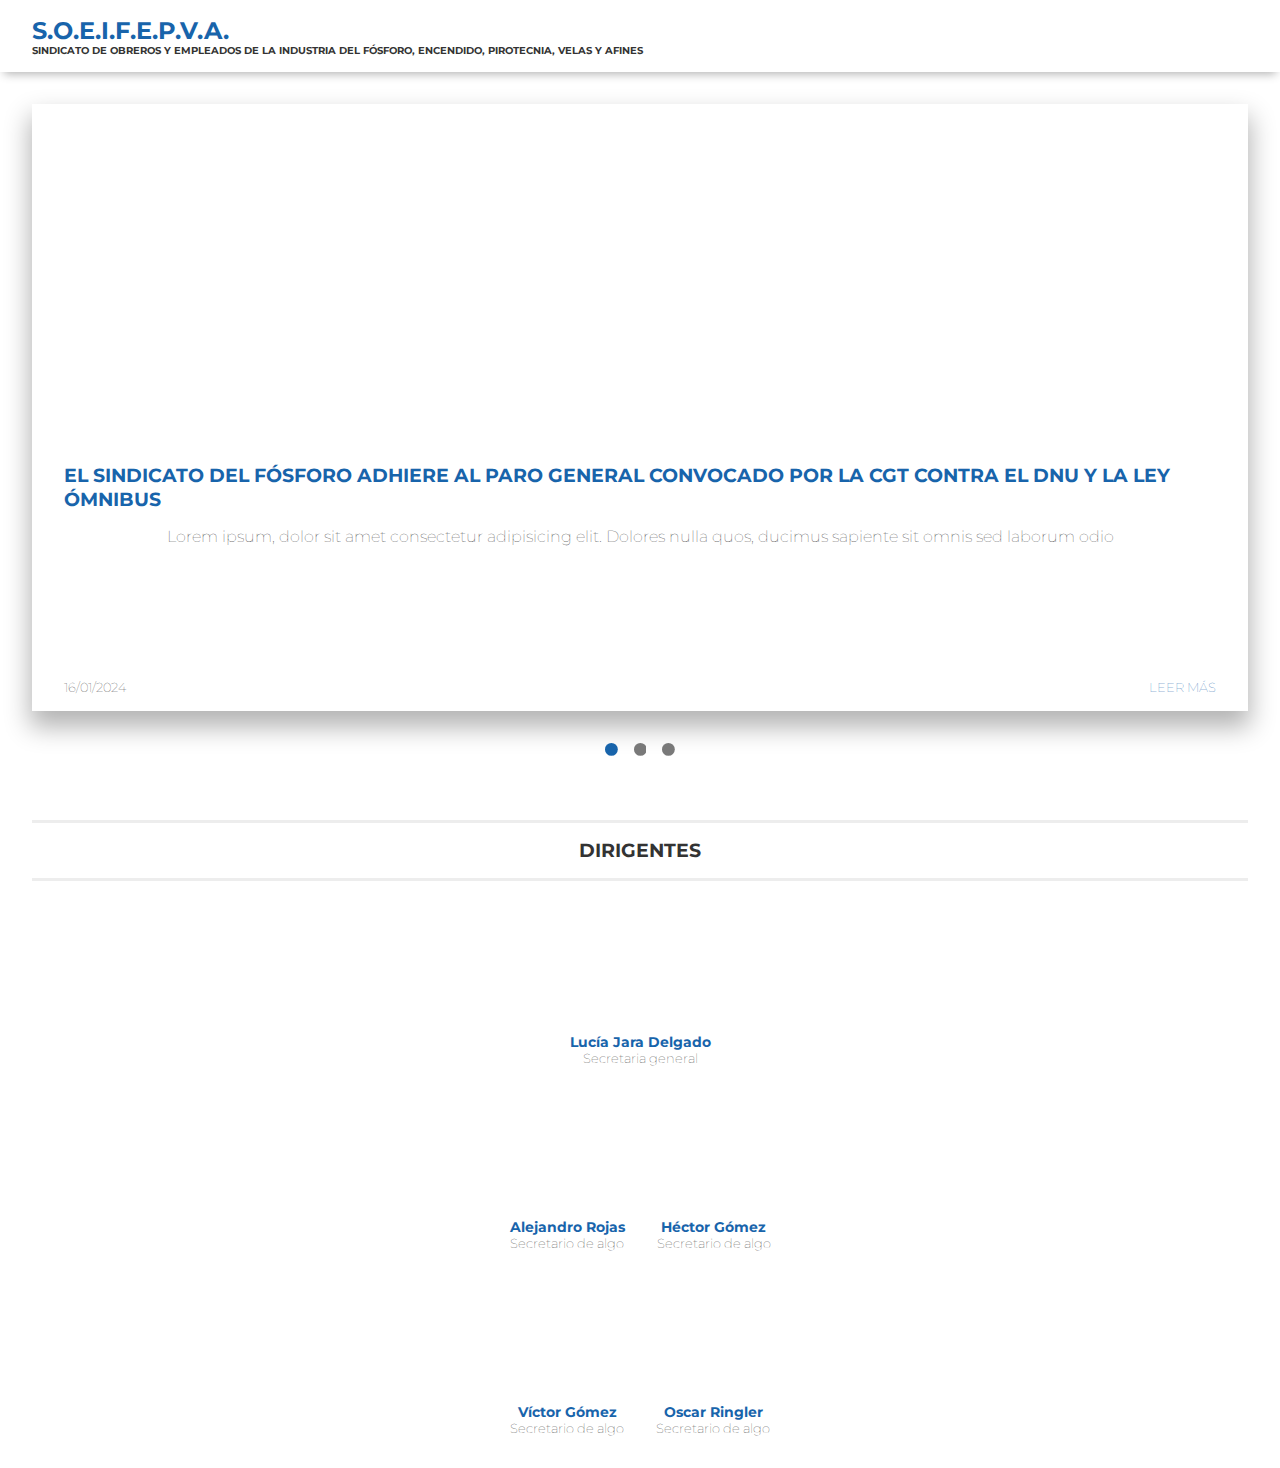
==== index.html @ 7d4a8e95 "del trabajo a casa" ====
<!DOCTYPE html>
<html lang="es">

<head>
    <meta charset="UTF-8">
    <meta name="viewport" content="width=device-width, initial-scale=1.0">
    <link rel="stylesheet" href="./styles/index.css">
    <title>SINDICATO DEL FÓSFORO</title>
</head>

<body>
    <header>
        <nav>
            <img src="https://placehold.co/100x100" alt="">
            <div class="header-title">
                <h1>S.O.E.I.F.E.P.V.A.</h1>
                <h2>Sindicato de Obreros y Empleados de la
                    Industria del Fósforo, Encendido, Pirotecnia, Velas
                    y Afines</h2>
            </div>
        </nav>
    </header>
    <main>
        <section class="hero-container">
            <div class="hero-news">
                <div class="hero-news-img"></div>
                <div class="hero-news-body">
                    <h3>El Sindicato del Fósforo adhiere al paro general convocado por la CGT contra el DNU y la Ley
                        Ómnibus</h3>
                    <p>Lorem ipsum, dolor sit amet consectetur adipisicing elit. Dolores nulla quos, ducimus sapiente
                        sit omnis sed laborum odio</p>
                </div>
                <div class="hero-news-info">
                    <p>16/01/2024</p>
                    <a href="">LEER MÁS</a>
                </div>
            </div>
            <div class="hero-indice">
                <svg id="hero-indice-active" xmlns="http://www.w3.org/2000/svg" viewBox="0 0 512 512"><path d="M256 512A256 256 0 1 0 256 0a256 256 0 1 0 0 512z"/></svg>
                <svg xmlns="http://www.w3.org/2000/svg" viewBox="0 0 512 512"><path d="M256 512A256 256 0 1 0 256 0a256 256 0 1 0 0 512z"/></svg>
                <svg xmlns="http://www.w3.org/2000/svg" viewBox="0 0 512 512"><path d="M256 512A256 256 0 1 0 256 0a256 256 0 1 0 0 512z"/></svg>
            </div>
        </section>
        <section class="dirigentes-container">
            <div class="dirigentes-container-title">
                <h3>DIRIGENTES</h3>
            </div>
            <div class="dirigente">
                <div class="dirigente-img"></div>
                <h4>Lucía Jara Delgado</h4>
                <p>Secretaria general</p>
            </div>
            <div class="dirigentes-container-dobles">
                <div class="dirigente">
                    <div class="dirigente-img"></div>
                    <h4>Alejandro Rojas</h4>
                    <p>Secretario de algo</p>
                </div>
                <div class="dirigente">
                    <div class="dirigente-img"></div>
                    <h4>Héctor Gómez</h4>
                    <p>Secretario de algo</p>
                </div>
            </div>
            <div class="dirigentes-container-dobles">
                <div class="dirigente">
                    <div class="dirigente-img"></div>
                    <h4>Víctor Gómez</h4>
                    <p>Secretario de algo</p>
                </div>
                <div class="dirigente">
                    <div class="dirigente-img"></div>
                    <h4>Oscar Ringler</h4>
                    <p>Secretario de algo</p>
                </div>
            </div>
        </section>
        <section class="noticias">

        </section>
    </main>
    <footer>

    </footer>
</body>

</html>
---- styles/index.css ----
@import url('https://fonts.googleapis.com/css2?family=Montserrat:wght@300;400;600&display=swap');

/*VAR*/
:root {
	--dark-gray: #797979;
    --light-gray: #ededed;
    --primary-color: #1864ab;
    --black: #333;
}
/*END VAR*/

/*GENERAL*/
* {
    padding: 0;
    margin: 0;
    box-sizing: border-box;
    font-family: 'Montserrat', sans-serif;
    color: var(--black);
}

ul {
    list-style: none;
}

a {
    text-decoration: none;
}

/*FIN GENERAL*/

/*HEADER*/
header {
    padding: 1rem;
    box-shadow: 0px 6px 9px -4px rgba(0, 0, 0, 0.3);
    -webkit-box-shadow: 0px 6px 9px -4px rgba(0, 0, 0, 0.3);
    -moz-box-shadow: 0px 6px 9px -4px rgba(0, 0, 0, 0.3);
}

header nav {
    display: flex;
    align-items: center;
    justify-content: flex-start;
}

header nav img {
    margin-right: 1rem;
    border-radius: 100%;
}

.header-title h1 {
    font-size: 1.5rem;
    color: var(--primary-color);
}

.header-title h2{
    font-size: .6rem;
    text-transform: uppercase;
}

/*END HEADER*/

/*HERO NEWS*/
.hero-container {
    width: 100%;
    padding: 2rem;
    display: flex;
    flex-direction: column;
    align-items: center;
    justify-content: center;
}

.hero-news {
    width: 100%;
    box-shadow: 0px 14px 24px 2px rgba(0, 0, 0, 0.3);
    -webkit-box-shadow: 0px 14px 24px 2px rgba(0, 0, 0, 0.3);
    -moz-box-shadow: 0px 14px 24px 2px rgba(0, 0, 0, 0.3);
}

.hero-news-img {
    background-image: url("https://placehold.co/500x300");
    background-position: center;
    background-repeat: no-repeat;
    background-size: cover;
    height: 15rem;
    width: 100%;
}

.hero-news-body {
    padding: 2rem;
    display: flex;
    flex-direction: column;
    align-items: center;
    justify-content: center;
    height: 20rem;
}

.hero-news-body h3 {
    margin-bottom: 1rem;
    font-size: 1.2rem;
    text-transform: uppercase;
    color: var(--primary-color);
}
.hero-news-body p {
    font-weight: lighter;
}
.hero-news-info{
    display: flex;
    align-items: center;
    justify-content: space-between;
    padding: 1rem 2rem;
    font-size: .8rem;
    font-weight: lighter;
}
.hero-news-info a{
    color: var(--primary-color);
}
.hero-indice{
    display: flex;
    align-items: center;
    justify-content: center;
    width: 100%;
    height: 100%;
}
.hero-indice svg{
    height: .8rem;
    width: .8rem;
    margin: 2rem .5rem;
    fill: var(--dark-gray);
    cursor: pointer;
}
#hero-indice-active{
    fill: var(--primary-color);
}
/*END HERO NEWS*/

/*DIRIGENTES SECTION*/
.dirigentes-container{
    display: flex;
    flex-direction: column;
    align-items: center;
    justify-content: center;
    padding-left: 2rem;
    padding-right: 2rem;
}
.dirigentes-container-title{
    width: 100%;
    text-align: center;
    padding: 1rem;
    margin-bottom: 2rem;
    border-top: solid;
    border-bottom: solid;
    border-color: var(--light-gray);
}
.dirigentes-container-dobles{
    display: flex;
    align-items: center;
    justify-content: center;
}
.dirigente{
    display: flex;
    flex-direction: column;
    align-items: center;
    justify-content: center;
    padding: 2rem 1rem;
}
.dirigente-img{
    background-image: url("https://placehold.co/100x100");
    background-position: center;
    background-repeat: no-repeat;
    background-size: cover;
    height: 5rem;
    width: 5rem;
    border-radius: 100%;
}
.dirigente h4{
    font-size: .9rem;
    margin-top: .5rem;
    color: var(--primary-color);
}
.dirigente p{
    font-size: .8rem;
    font-weight: lighter;
}

/*END DIRIGENTES SECTION*/
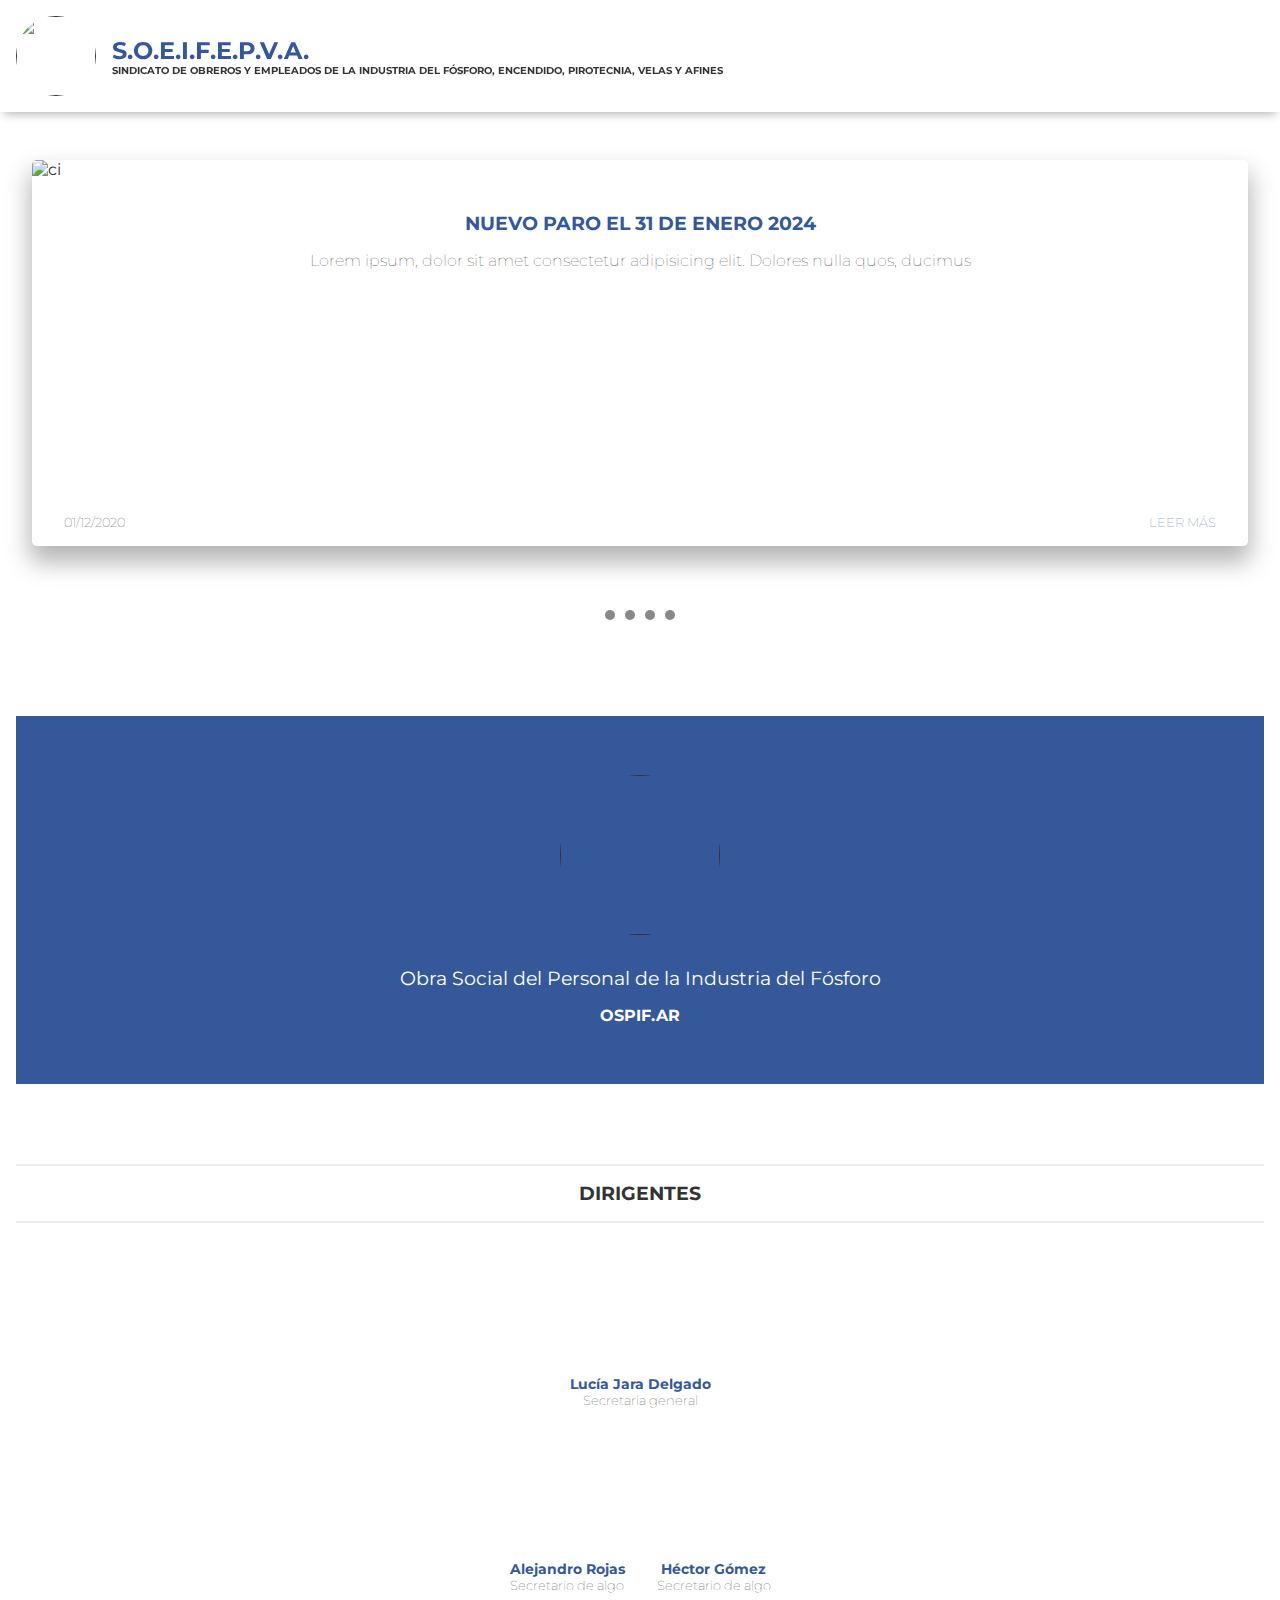
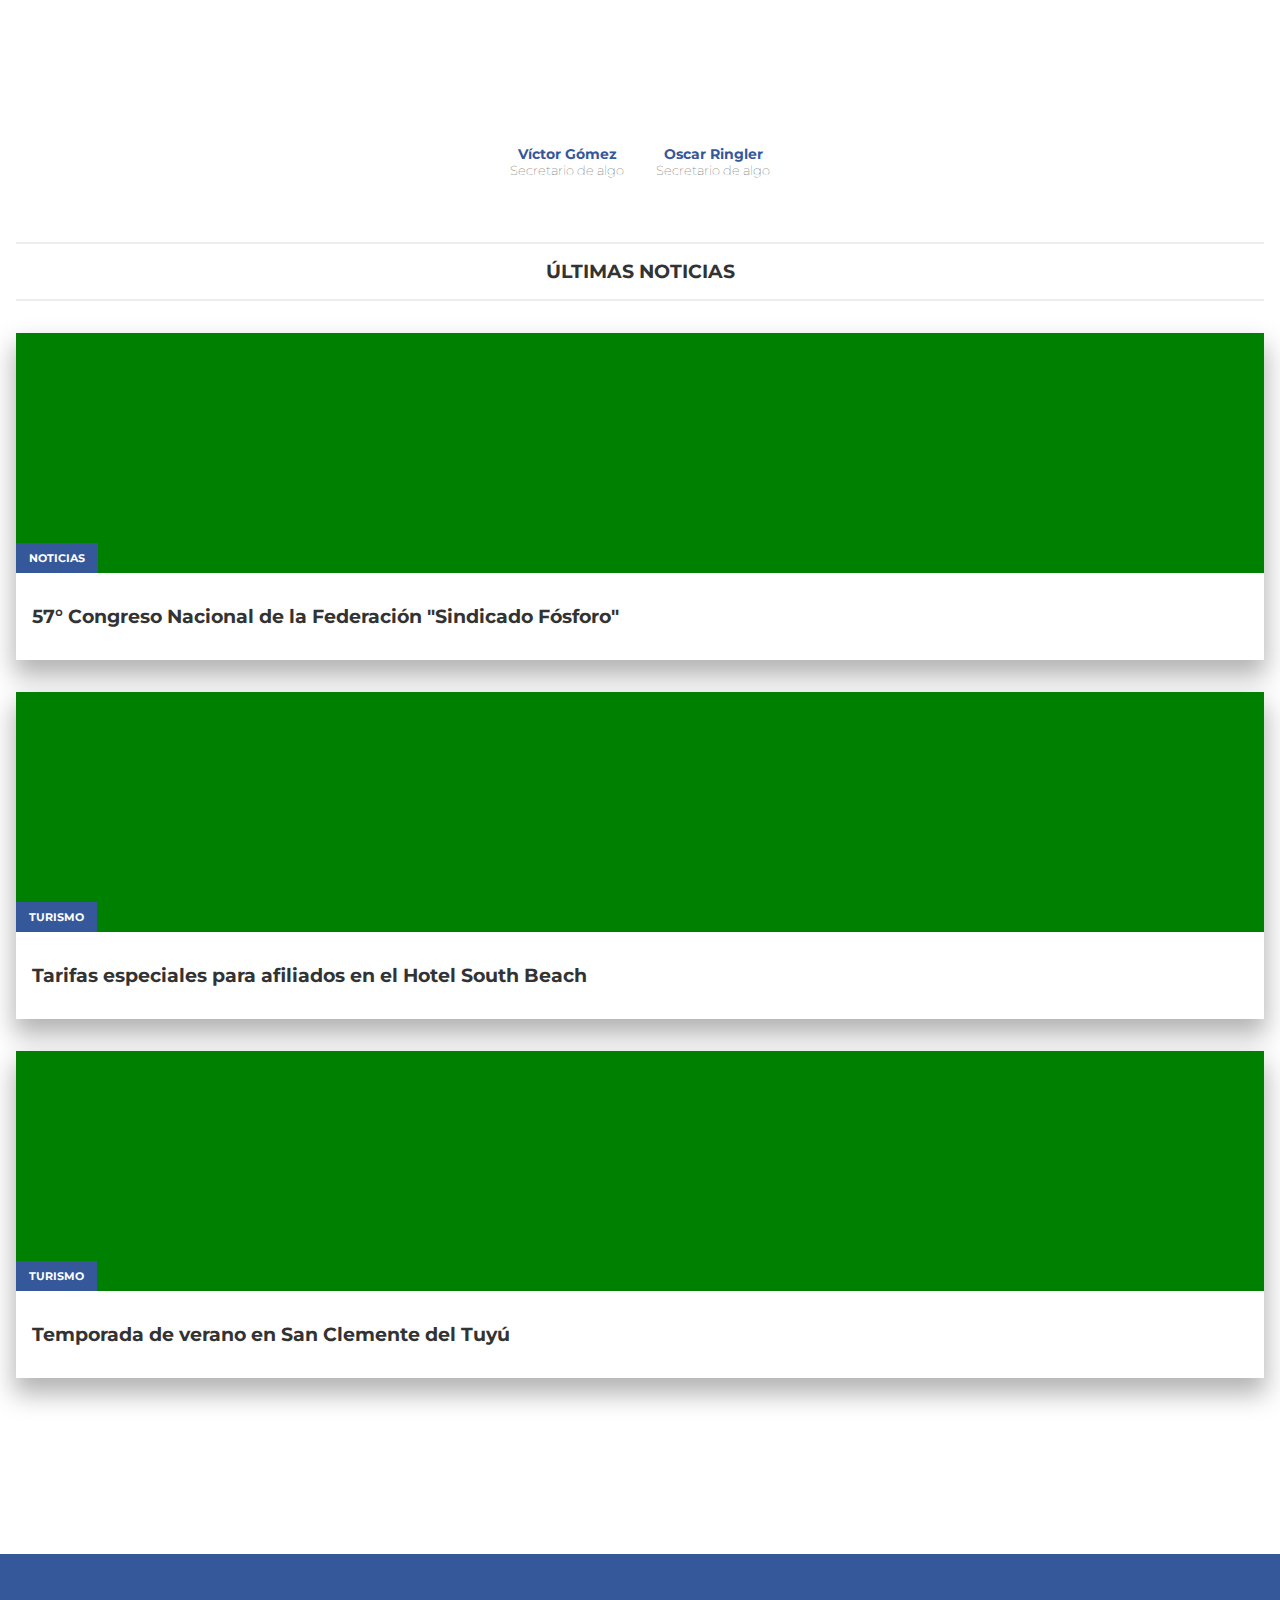
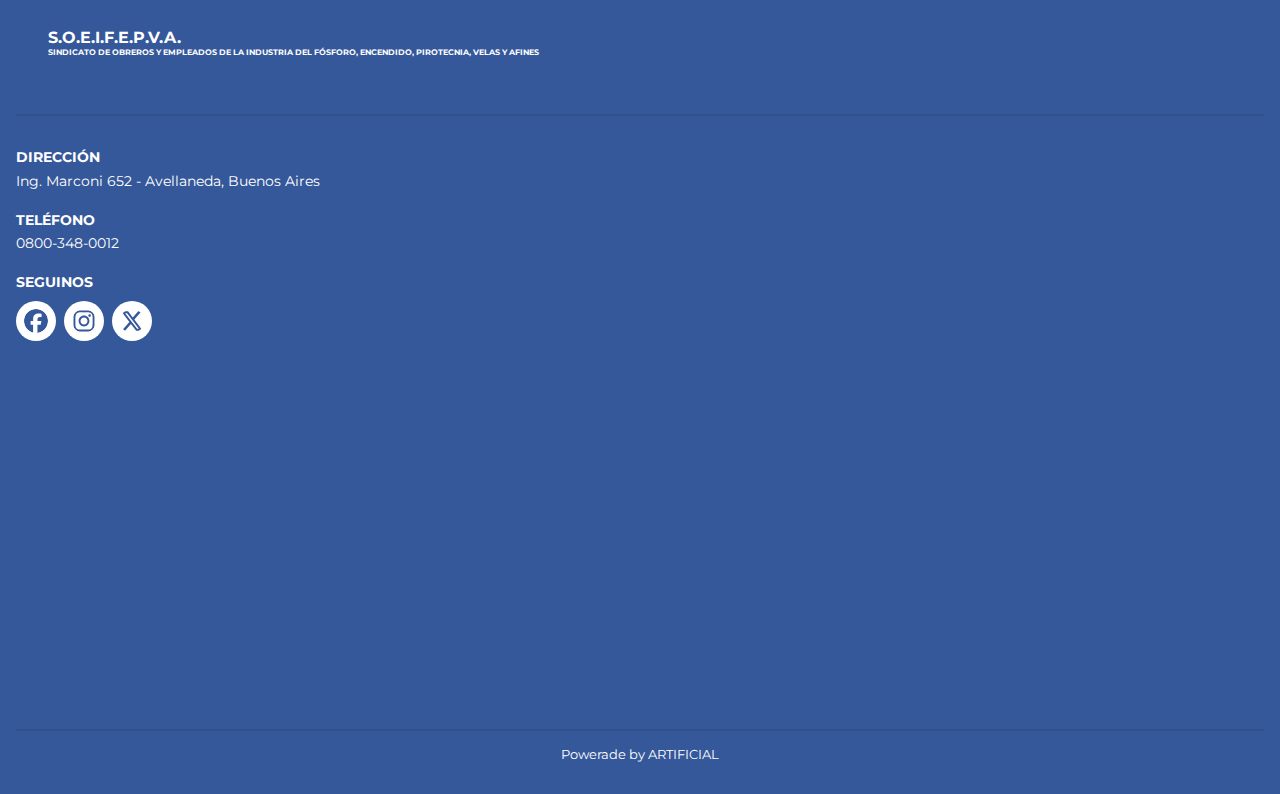
==== commit c473a673: "del trabajo a casa" ====
--- a/index.html
+++ b/index.html
@@ -5,48 +5,41 @@
     <meta charset="UTF-8">
     <meta name="viewport" content="width=device-width, initial-scale=1.0">
     <link rel="stylesheet" href="./styles/index.css">
+    <script type="module" src="./scripts/hero-entradas.js"></script>
     <title>SINDICATO DEL FÓSFORO</title>
 </head>
 
 <body>
     <header>
-        <nav>
-            <img src="https://placehold.co/100x100" alt="">
-            <div class="header-title">
-                <h1>S.O.E.I.F.E.P.V.A.</h1>
-                <h2>Sindicato de Obreros y Empleados de la
-                    Industria del Fósforo, Encendido, Pirotecnia, Velas
-                    y Afines</h2>
-            </div>
-        </nav>
+            <a href="">
+                <img src="https://media.istockphoto.com/id/1323529010/es/vector/vector-de-fuego-aislado.jpg?s=1024x1024&w=is&k=20&c=1b2Uc6-0VOv-R_mFkENIFNDFlFs1jN2zq-QvPYzGN20=" alt="">
+                <div class="header-title">
+                    <h1>S.O.E.I.F.E.P.V.A.</h1>
+                    <h2>Sindicato de Obreros y Empleados de la
+                        Industria del Fósforo, Encendido, Pirotecnia, Velas
+                        y Afines</h2>
+                </div>
+            </a>
     </header>
     <main>
-        <section class="hero-container">
-            <div class="hero-news">
-                <div class="hero-news-img"></div>
-                <div class="hero-news-body">
-                    <h3>El Sindicato del Fósforo adhiere al paro general convocado por la CGT contra el DNU y la Ley
-                        Ómnibus</h3>
-                    <p>Lorem ipsum, dolor sit amet consectetur adipisicing elit. Dolores nulla quos, ducimus sapiente
-                        sit omnis sed laborum odio</p>
-                </div>
-                <div class="hero-news-info">
-                    <p>16/01/2024</p>
-                    <a href="">LEER MÁS</a>
-                </div>
+        <section class="hero">
+            <div id="noticias">
             </div>
-            <div class="hero-indice">
-                <svg id="hero-indice-active" xmlns="http://www.w3.org/2000/svg" viewBox="0 0 512 512"><path d="M256 512A256 256 0 1 0 256 0a256 256 0 1 0 0 512z"/></svg>
-                <svg xmlns="http://www.w3.org/2000/svg" viewBox="0 0 512 512"><path d="M256 512A256 256 0 1 0 256 0a256 256 0 1 0 0 512z"/></svg>
-                <svg xmlns="http://www.w3.org/2000/svg" viewBox="0 0 512 512"><path d="M256 512A256 256 0 1 0 256 0a256 256 0 1 0 0 512z"/></svg>
-            </div>
+            <div id="indicadores"></div>
+        </section>
+        <section class="banner">
+            <a href=""><div class="obra-social">
+                <img src="https://media.istockphoto.com/id/1357548410/es/vector/coraz%C3%B3n-rojo-con-l%C3%ADnea-de-pulso-blanca-sobre-fondo-blanco-pulso-card%C3%ADaco-latido-del-coraz%C3%B3n.jpg?s=1024x1024&w=is&k=20&c=OjpCJ2uB02ipV2oucTz_nP0CpaB5dTTmd9_58GPriWg=" alt="">
+                <h3>Obra Social del Personal de la Industria del Fósforo</h3>
+                <h4>OSPIF.AR</h4>
+            </div></a>
         </section>
         <section class="dirigentes-container">
             <div class="dirigentes-container-title">
                 <h3>DIRIGENTES</h3>
             </div>
             <div class="dirigente">
-                <div class="dirigente-img"></div>
+                <div class="dirigente-img secretario-general"></div>
                 <h4>Lucía Jara Delgado</h4>
                 <p>Secretaria general</p>
             </div>
@@ -75,12 +68,64 @@
                 </div>
             </div>
         </section>
-        <section class="noticias">
-
+        <section class="ultimas-noticias-container">
+            <div class="ultimas-noticias-title">
+                <h3>ÚLTIMAS NOTICIAS</h3>
+            </div>
+            <div class="news">
+                <div class="news-img">
+                    <p>NOTICIAS</p>
+                </div>
+                <h3>57° Congreso Nacional de la Federación "Sindicado Fósforo"</h3>
+            </div>
+            <div class="news">
+                <div class="news-img">
+                    <p>TURISMO</p>
+                </div>
+                <h3>Tarifas especiales para afiliados en el Hotel South Beach</h3>
+            </div>
+            <div class="news">
+                <div class="news-img">
+                    <p>TURISMO</p>
+                </div>
+                <h3>Temporada de verano en San Clemente del Tuyú</h3>
+            </div>
         </section>
     </main>
     <footer>
-
+        <section class="footer-logo">
+            <a href="">
+                <img src="https://media.istockphoto.com/id/1323529010/es/vector/vector-de-fuego-aislado.jpg?s=1024x1024&w=is&k=20&c=1b2Uc6-0VOv-R_mFkENIFNDFlFs1jN2zq-QvPYzGN20=" alt="">
+                <div class="footer-logo-title">
+                    <h5>S.O.E.I.F.E.P.V.A.</h5>
+                    <h6>Sindicato de Obreros y Empleados de la
+                        Industria del Fósforo, Encendido, Pirotecnia, Velas
+                        y Afines</h6>
+                </div>
+            </a>
+        </section>
+        <div class="footer-info">
+            <div class="footer-info-box">
+                <p>Dirección</p>
+            <span>Ing. Marconi 652 - Avellaneda, Buenos Aires</span>
+            </div>
+            <div class="footer-info-box">
+                <p>Teléfono</p>
+            <span>0800-348-0012</span>
+            </div>
+            <div class="footer-info-redes">
+                <p>SEGUINOS</p>
+                <div>
+                    <svg xmlns="http://www.w3.org/2000/svg" viewBox="0 0 512 512"><path d="M512 256C512 114.6 397.4 0 256 0S0 114.6 0 256C0 376 82.7 476.8 194.2 504.5V334.2H141.4V256h52.8V222.3c0-87.1 39.4-127.5 125-127.5c16.2 0 44.2 3.2 55.7 6.4V172c-6-.6-16.5-1-29.6-1c-42 0-58.2 15.9-58.2 57.2V256h83.6l-14.4 78.2H287V510.1C413.8 494.8 512 386.9 512 256h0z"/></svg>
+                    <svg xmlns="http://www.w3.org/2000/svg" viewBox="0 0 448 512"><path d="M224.1 141c-63.6 0-114.9 51.3-114.9 114.9s51.3 114.9 114.9 114.9S339 319.5 339 255.9 287.7 141 224.1 141zm0 189.6c-41.1 0-74.7-33.5-74.7-74.7s33.5-74.7 74.7-74.7 74.7 33.5 74.7 74.7-33.6 74.7-74.7 74.7zm146.4-194.3c0 14.9-12 26.8-26.8 26.8-14.9 0-26.8-12-26.8-26.8s12-26.8 26.8-26.8 26.8 12 26.8 26.8zm76.1 27.2c-1.7-35.9-9.9-67.7-36.2-93.9-26.2-26.2-58-34.4-93.9-36.2-37-2.1-147.9-2.1-184.9 0-35.8 1.7-67.6 9.9-93.9 36.1s-34.4 58-36.2 93.9c-2.1 37-2.1 147.9 0 184.9 1.7 35.9 9.9 67.7 36.2 93.9s58 34.4 93.9 36.2c37 2.1 147.9 2.1 184.9 0 35.9-1.7 67.7-9.9 93.9-36.2 26.2-26.2 34.4-58 36.2-93.9 2.1-37 2.1-147.8 0-184.8zM398.8 388c-7.8 19.6-22.9 34.7-42.6 42.6-29.5 11.7-99.5 9-132.1 9s-102.7 2.6-132.1-9c-19.6-7.8-34.7-22.9-42.6-42.6-11.7-29.5-9-99.5-9-132.1s-2.6-102.7 9-132.1c7.8-19.6 22.9-34.7 42.6-42.6 29.5-11.7 99.5-9 132.1-9s102.7-2.6 132.1 9c19.6 7.8 34.7 22.9 42.6 42.6 11.7 29.5 9 99.5 9 132.1s2.7 102.7-9 132.1z"/></svg>
+                    <svg xmlns="http://www.w3.org/2000/svg" viewBox="0 0 512 512"><path d="M389.2 48h70.6L305.6 224.2 487 464H345L233.7 318.6 106.5 464H35.8L200.7 275.5 26.8 48H172.4L272.9 180.9 389.2 48zM364.4 421.8h39.1L151.1 88h-42L364.4 421.8z"/></svg>
+                </div>
+            </div>
+        </div>
+        <iframe class="footer-mapa" src="https://www.google.com/maps/embed?pb=!1m18!1m12!1m3!1d3281.759045877424!2d-58.36714192498571!3d-34.66078766051311!2m3!1f0!2f0!3f0!3m2!1i1024!2i768!4f13.1!3m3!1m2!1s0x95a3335197bae23f%3A0xd5aa156653931fa2!2sIng.%20Marconi%20652%2C%20Avellaneda%2C%20Provincia%20de%20Buenos%20Aires!5e0!3m2!1ses!2sar!4v1706718117901!5m2!1ses!2sar" style="border:0;" allowfullscreen="" loading="lazy" referrerpolicy="no-referrer-when-downgrade"></iframe>
+        <div class="creditos">
+            <p>Powerade by <a href="artificial.com.ar">ARTIFICIAL</a></p>
+        </div>
     </footer>
 </body>
 
--- a/styles/index.css
+++ b/styles/index.css
@@ -2,11 +2,14 @@
 
 /*VAR*/
 :root {
-	--dark-gray: #797979;
+    --dark-gray: #797979;
     --light-gray: #ededed;
-    --primary-color: #1864ab;
+    --primary-color: #35589a;
+    --primary-color-dark: #31518d;
     --black: #333;
-}
+    --white: #fff;
+}
+
 /*END VAR*/
 
 /*GENERAL*/
@@ -34,17 +37,25 @@
     box-shadow: 0px 6px 9px -4px rgba(0, 0, 0, 0.3);
     -webkit-box-shadow: 0px 6px 9px -4px rgba(0, 0, 0, 0.3);
     -moz-box-shadow: 0px 6px 9px -4px rgba(0, 0, 0, 0.3);
-}
-
-header nav {
+    position: fixed;
+    top: 0;
+    width: 100%;
+    z-index: 1000;
+    background-color: var(--white);
+}
+
+header a {
     display: flex;
     align-items: center;
     justify-content: flex-start;
 }
 
-header nav img {
+header a img {
     margin-right: 1rem;
     border-radius: 100%;
+    height: 5rem;
+    width: 5rem;
+    object-fit: cover;
 }
 
 .header-title h1 {
@@ -52,7 +63,7 @@
     color: var(--primary-color);
 }
 
-.header-title h2{
+.header-title h2 {
     font-size: .6rem;
     text-transform: uppercase;
 }
@@ -60,29 +71,37 @@
 /*END HEADER*/
 
 /*HERO NEWS*/
-.hero-container {
-    width: 100%;
+.hero {
+    position: relative;
+    overflow: hidden;
+    width: 100%;
+    margin-top: 8rem;
+}
+
+#noticias {
+    display: flex;
+    transition: transform 0.5s ease-in-out;
+    align-items: center;
     padding: 2rem;
-    display: flex;
-    flex-direction: column;
-    align-items: center;
-    justify-content: center;
-}
-
-.hero-news {
-    width: 100%;
+}
+
+.noticia {
     box-shadow: 0px 14px 24px 2px rgba(0, 0, 0, 0.3);
     -webkit-box-shadow: 0px 14px 24px 2px rgba(0, 0, 0, 0.3);
     -moz-box-shadow: 0px 14px 24px 2px rgba(0, 0, 0, 0.3);
-}
-
-.hero-news-img {
-    background-image: url("https://placehold.co/500x300");
-    background-position: center;
-    background-repeat: no-repeat;
-    background-size: cover;
+    flex: 0 0 100%;
+    margin: auto 2rem;
+    border-radius: .3rem;
+}
+.noticia:first-child{
+    margin-left: 0rem;
+}
+
+.noticia img {
     height: 15rem;
     width: 100%;
+    object-fit: cover;
+    border-radius: .3rem .3rem 0 0;
 }
 
 .hero-news-body {
@@ -90,7 +109,7 @@
     display: flex;
     flex-direction: column;
     align-items: center;
-    justify-content: center;
+    justify-content: flex-start;
     height: 20rem;
 }
 
@@ -100,10 +119,12 @@
     text-transform: uppercase;
     color: var(--primary-color);
 }
+
 .hero-news-body p {
     font-weight: lighter;
 }
-.hero-news-info{
+
+.hero-news-info {
     display: flex;
     align-items: center;
     justify-content: space-between;
@@ -111,38 +132,81 @@
     font-size: .8rem;
     font-weight: lighter;
 }
-.hero-news-info a{
+
+.hero-news-info a {
     color: var(--primary-color);
 }
-.hero-indice{
-    display: flex;
-    align-items: center;
-    justify-content: center;
-    width: 100%;
+
+#indicadores {
+    display: flex;
+    justify-content: center;
+    margin: 2rem auto;
+}
+
+.indicador {
+    width: 10px;
+    height: 10px;
+    border-radius: 50%;
+    background-color: #888;
+    margin: 0 5px;
+    cursor: pointer;
+}
+
+.activo {
+    background-color: #333;
+}
+
+/*END HERO NEWS*/
+
+/*OBRA SOCIAL*/
+.banner{
+    padding:1rem;
+    margin: 3rem auto;
+    height: 25rem;
+    width: 100%;
+}
+.obra-social{
     height: 100%;
-}
-.hero-indice svg{
-    height: .8rem;
-    width: .8rem;
-    margin: 2rem .5rem;
-    fill: var(--dark-gray);
-    cursor: pointer;
-}
-#hero-indice-active{
-    fill: var(--primary-color);
-}
-/*END HERO NEWS*/
+    width: 100%;
+    /* background-image: url("https://placehold.co/1600x1600");
+    background-position: center;
+    background-repeat: no-repeat;
+    background-size: cover; */
+    background-color: #35589a;
+    display: flex;
+    flex-direction: column;
+    align-items: center;
+    justify-content: center;
+    padding: 3rem;
+}
+.obra-social img{
+    height: 10rem;
+    width: 10rem;
+    border-radius: 100%;
+}
+.obra-social h3{
+    color: var(--white);
+    margin-top: 2rem;
+    text-align: center;
+    font-weight: normal;
+}
+.obra-social h4{
+    color: var(--white);
+    margin-top: 1rem;
+    text-align: center;
+}
+/*END OBRA SOCIAL*/
 
 /*DIRIGENTES SECTION*/
-.dirigentes-container{
+.dirigentes-container {
     display: flex;
     flex-direction: column;
     align-items: center;
     justify-content: center;
-    padding-left: 2rem;
-    padding-right: 2rem;
-}
-.dirigentes-container-title{
+    padding: 1rem;
+}
+
+.dirigentes-container-title {
     width: 100%;
     text-align: center;
     padding: 1rem;
@@ -150,20 +214,24 @@
     border-top: solid;
     border-bottom: solid;
     border-color: var(--light-gray);
-}
-.dirigentes-container-dobles{
-    display: flex;
-    align-items: center;
-    justify-content: center;
-}
-.dirigente{
+    border-width: 2px;
+}
+
+.dirigentes-container-dobles {
+    display: flex;
+    align-items: center;
+    justify-content: center;
+}
+
+.dirigente {
     display: flex;
     flex-direction: column;
     align-items: center;
     justify-content: center;
     padding: 2rem 1rem;
 }
-.dirigente-img{
+
+.dirigente-img {
     background-image: url("https://placehold.co/100x100");
     background-position: center;
     background-repeat: no-repeat;
@@ -172,14 +240,153 @@
     width: 5rem;
     border-radius: 100%;
 }
-.dirigente h4{
+
+.dirigente h4 {
     font-size: .9rem;
     margin-top: .5rem;
     color: var(--primary-color);
 }
-.dirigente p{
+
+.dirigente p {
     font-size: .8rem;
     font-weight: lighter;
 }
-
-/*END DIRIGENTES SECTION*/+.secretario-general{
+    background-image: url("https://www.shutterstock.com/shutterstock/photos/1926074168/display_1500/stock-photo-profile-picture-of-young-caucasian-confident-woman-employee-or-worker-pose-at-workplace-in-office-1926074168.jpg");
+}
+/*END DIRIGENTES SECTION*/
+
+/*ULTIMAS NOTICIAS*/
+.ultimas-noticias-container{
+    padding: 1rem;
+    margin-bottom: 8rem;
+}
+.ultimas-noticias-title{
+    width: 100%;
+    text-align: center;
+    padding: 1rem;
+    margin-bottom: 2rem;
+    border-top: solid;
+    border-bottom: solid;
+    border-color: var(--light-gray);
+    border-width: 2px;
+}
+.news{
+    box-shadow: 0px 14px 24px 2px rgba(0, 0, 0, 0.3);
+    -webkit-box-shadow: 0px 14px 24px 2px rgba(0, 0, 0, 0.3);
+    -moz-box-shadow: 0px 14px 24px 2px rgba(0, 0, 0, 0.3);
+    margin-bottom: 2rem;
+}
+.news-img{
+    background-color: green;
+    height: 15rem;
+    width: 100%;
+    display: flex;
+    align-items: end;
+}
+.news-img p{
+    font-size: .7rem;
+    padding: .5rem .8rem;
+    font-weight: bold;
+    color: var(--white);
+    background-color:var(--primary-color)
+}
+.news h3{
+    padding: 2rem 1rem;
+}
+
+/*END ULTIMAS NOTICIAS*/
+
+/*FOOTER*/
+footer {
+    background-color: var(--primary-color);
+    padding: 1rem;
+}
+
+.footer-logo a {
+    display: flex;
+    align-items: center;
+    justify-content: flex-start;
+    padding: 2rem 1rem;
+    border-bottom: solid;
+    border-width: 2px;
+    border-color: var(--primary-color-dark)
+}
+
+.footer-logo a img {
+    margin-right: 1rem;
+    border-radius: 100%;
+    height: 5rem;
+}
+
+.footer-logo-title h5 {
+    font-size: 1rem;
+    color: var(--white);
+}
+
+.footer-logo-title h6 {
+    font-size: .5rem;
+    text-transform: uppercase;
+    color: var(--white);
+}
+
+.footer-mapa {
+    width: 100%;
+    height: 20rem;
+    border-radius: .3rem;
+    margin: 2rem auto;
+}
+.footer-info {
+    margin-top: 2rem;
+}
+
+.footer-info-box p {
+    color: var(--white);
+    font-weight: bold;
+    text-transform: uppercase;
+    font-size: .9rem;
+    margin: 1.3rem auto.3rem;
+}
+
+.footer-info-box span {
+    color: var(--white);
+    font-weight: normal;
+    font-size: .9rem;
+}
+
+.footer-info-redes p {
+    color: var(--white);
+    font-weight: bold;
+    text-transform: uppercase;
+    font-size: .9rem;
+    margin: 1.3rem auto.3rem;
+}
+
+.footer-info-redes div {
+    display: flex;
+    align-items: center;
+    justify-content: flex-start;
+}
+
+.footer-info-redes div svg {
+    background-color: var(--white);
+    padding: .5rem;
+    height: 2.5rem;
+    width: 2.5rem;
+    border-radius: 100%;
+    cursor: pointer;
+    margin: .3rem .5rem 0 0;
+    fill: var(--primary-color)
+}
+.creditos{
+    border-top: solid;
+    border-width: 2px;
+    border-color: var(--primary-color-dark);
+    padding: 1rem;
+    text-align: center;
+    font-size: .8rem;
+}
+.creditos p, .creditos p a{
+    color: var(--white)
+}
+/*END FOOTER*/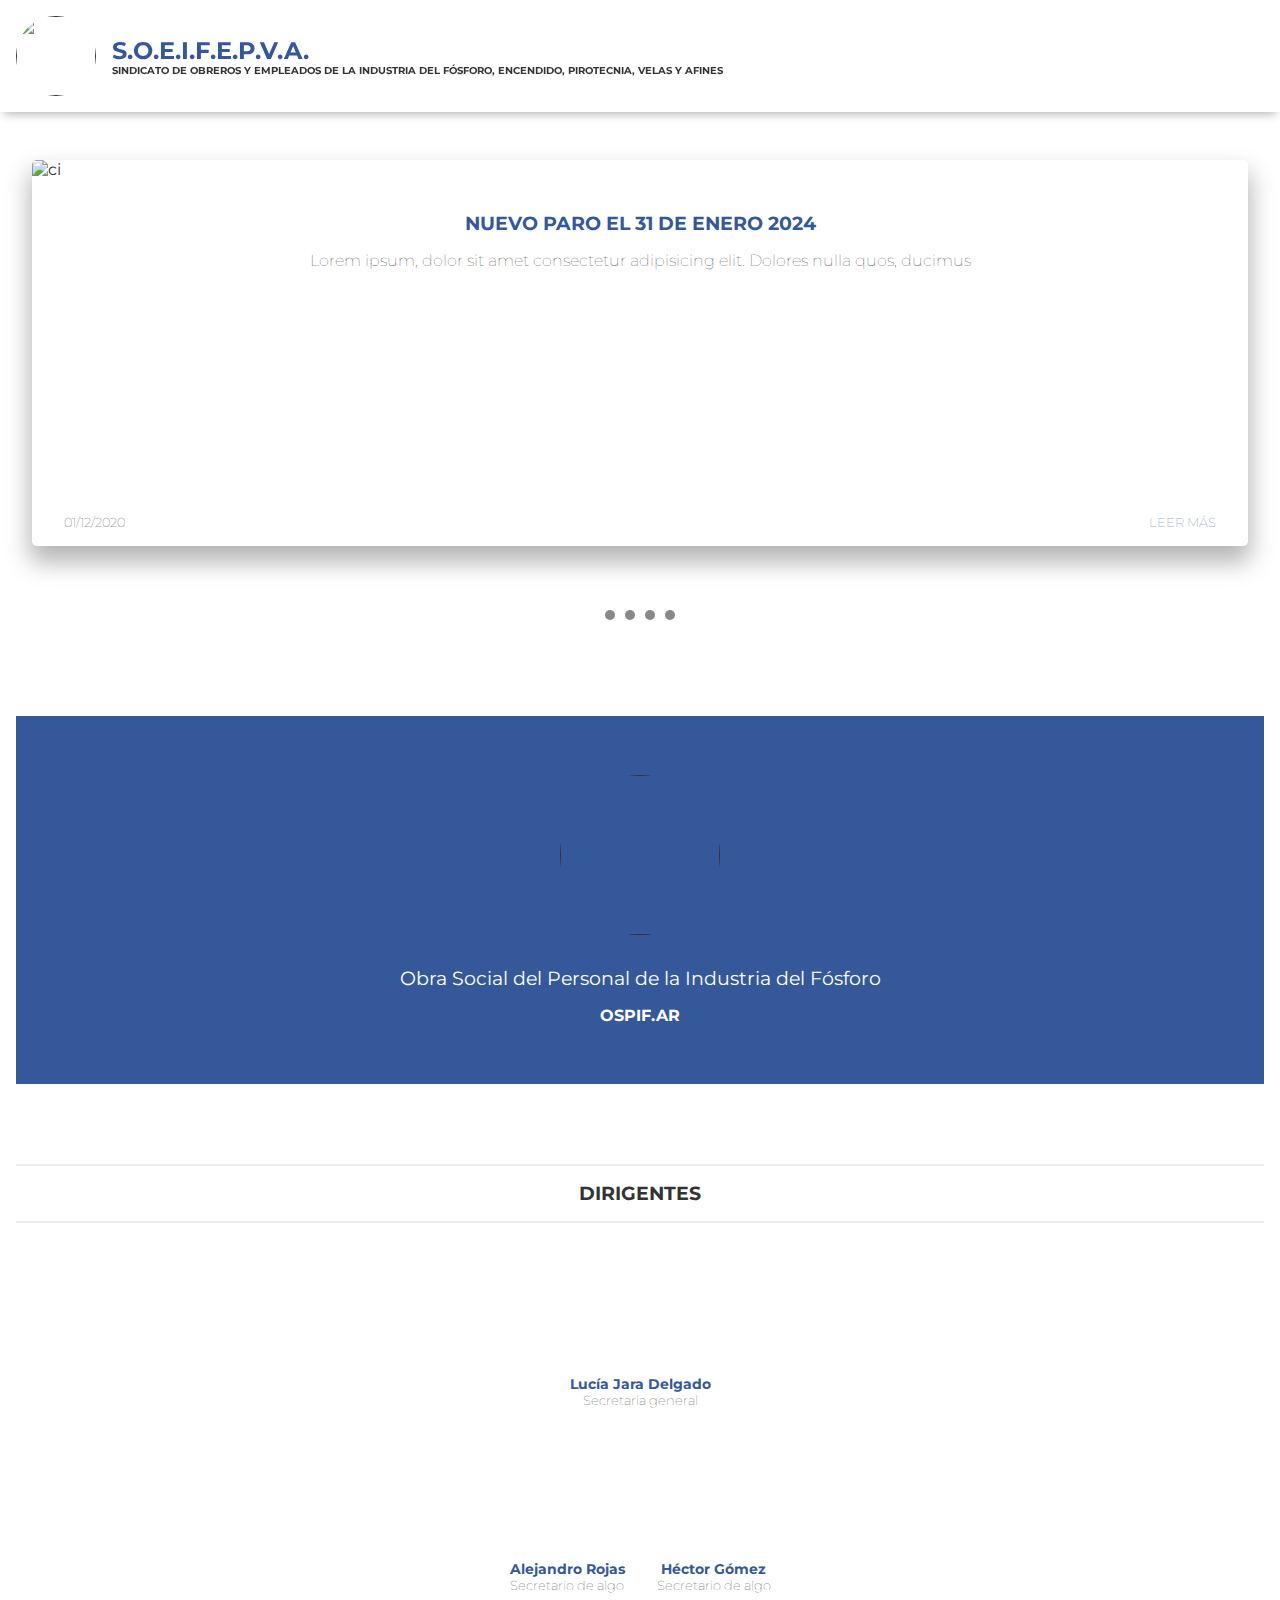
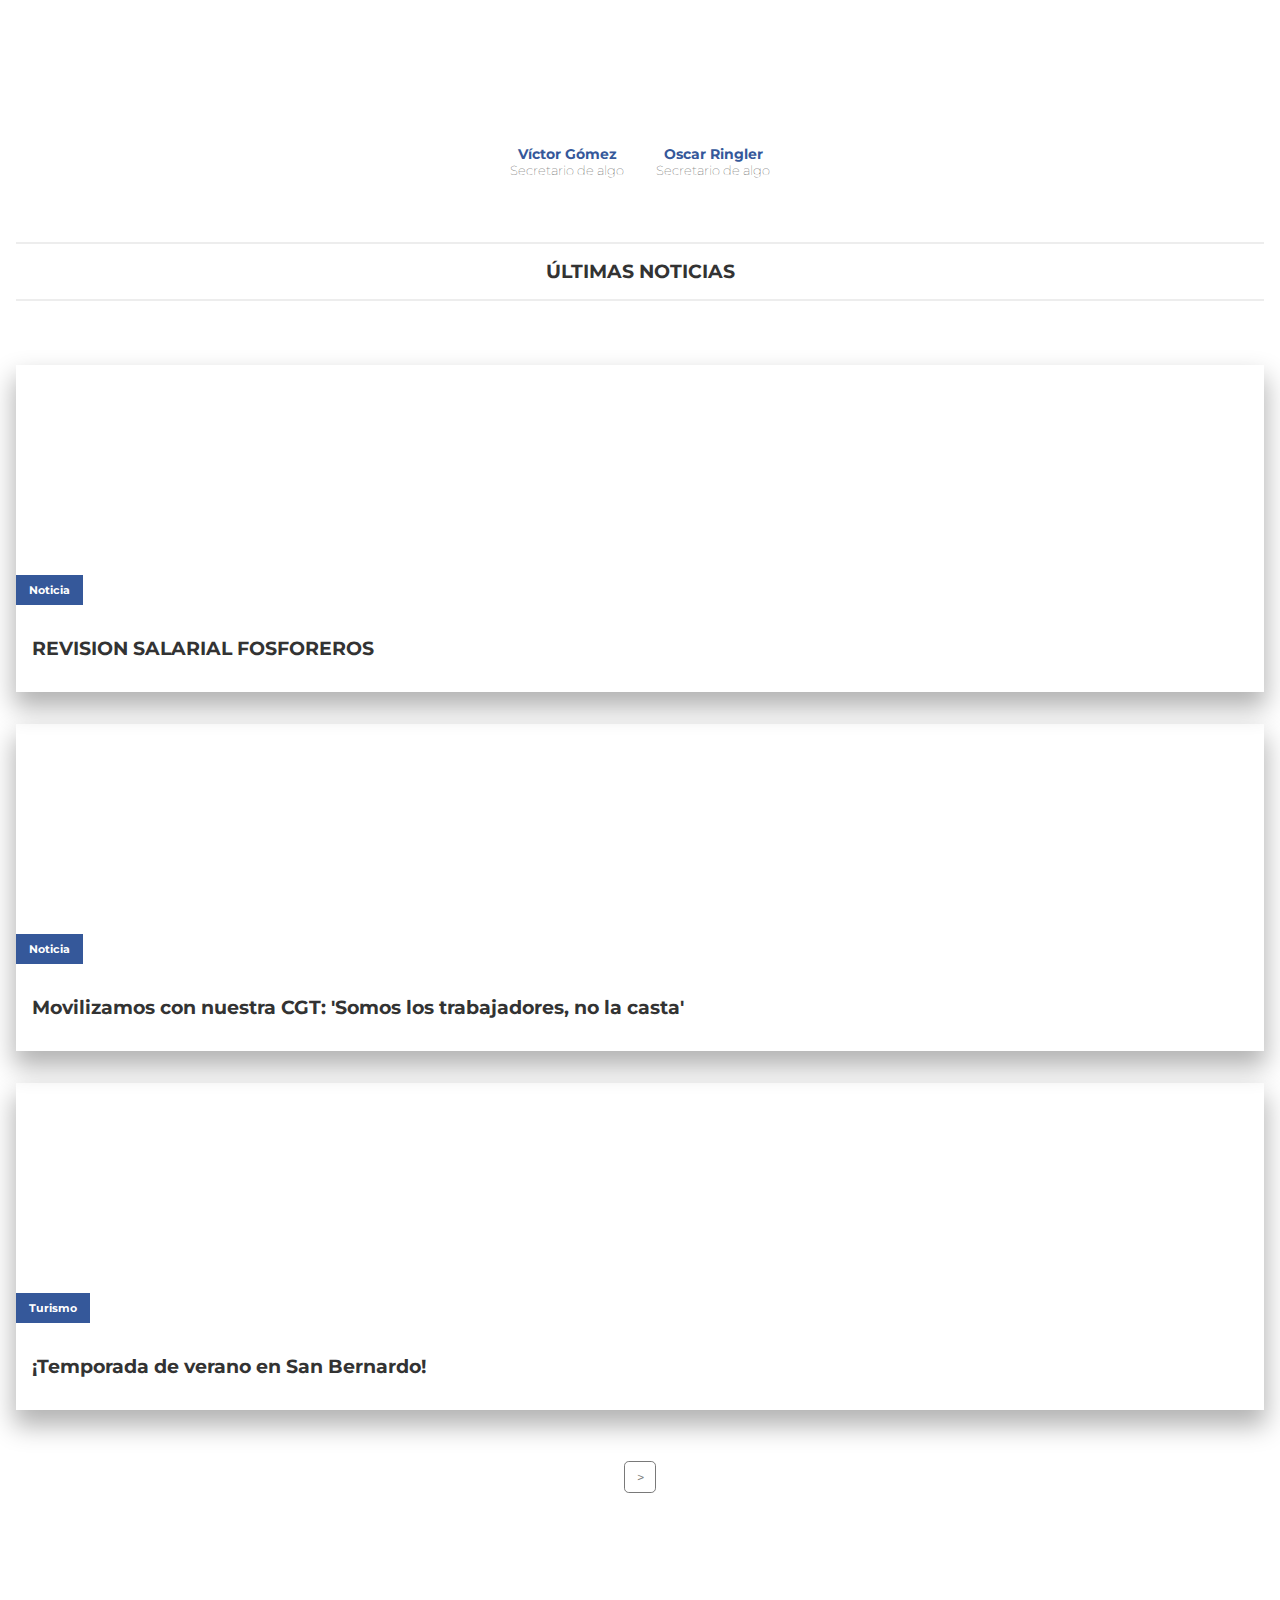
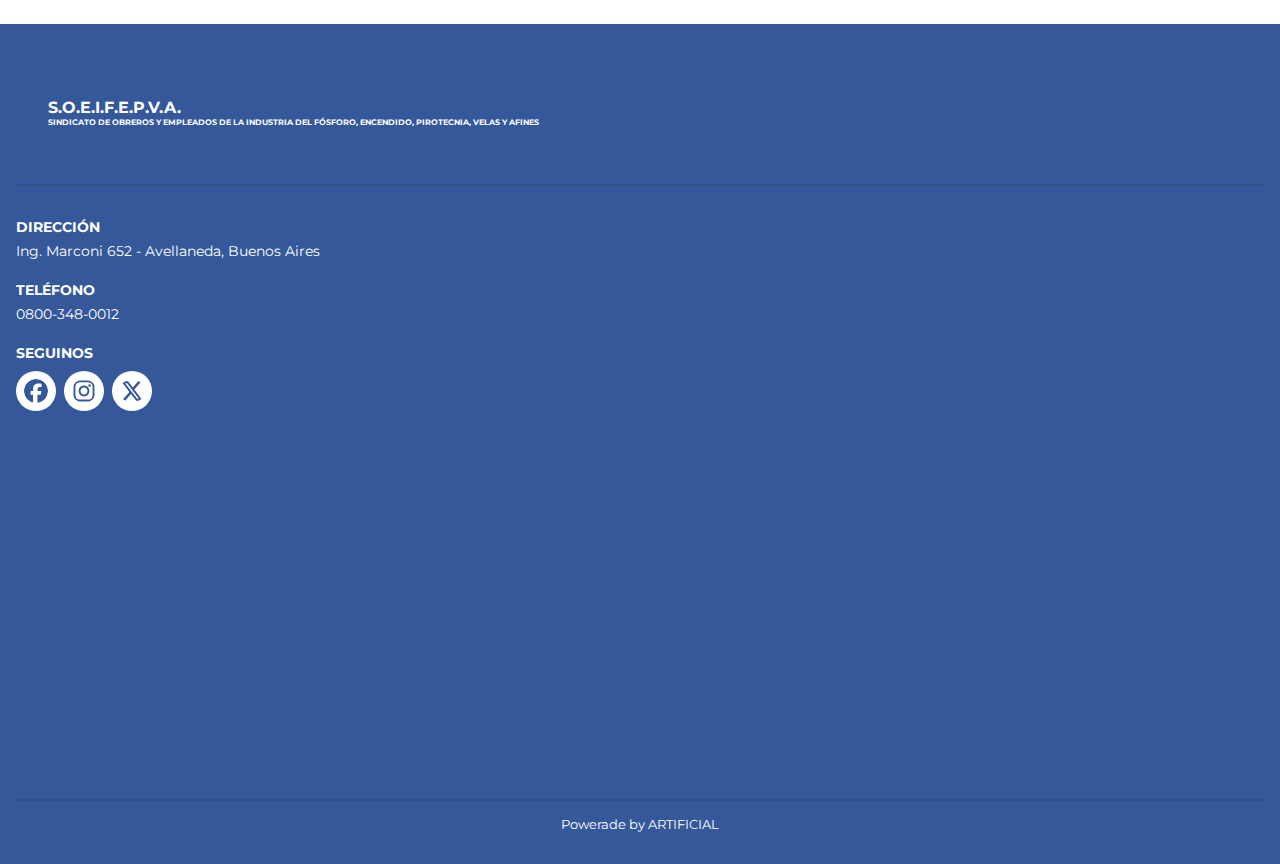
==== commit 47ad8620: "del trabajo a casa" ====
--- a/index.html
+++ b/index.html
@@ -6,6 +6,7 @@
     <meta name="viewport" content="width=device-width, initial-scale=1.0">
     <link rel="stylesheet" href="./styles/index.css">
     <script type="module" src="./scripts/hero-entradas.js"></script>
+    <script type="module" src="./scripts/noticias-slider.js"></script>
     <title>SINDICATO DEL FÓSFORO</title>
 </head>
 
@@ -68,29 +69,18 @@
                 </div>
             </div>
         </section>
-        <section class="ultimas-noticias-container">
+        <section class="ultimas-noticias">
             <div class="ultimas-noticias-title">
                 <h3>ÚLTIMAS NOTICIAS</h3>
             </div>
-            <div class="news">
-                <div class="news-img">
-                    <p>NOTICIAS</p>
-                </div>
-                <h3>57° Congreso Nacional de la Federación "Sindicado Fósforo"</h3>
-            </div>
-            <div class="news">
-                <div class="news-img">
-                    <p>TURISMO</p>
-                </div>
-                <h3>Tarifas especiales para afiliados en el Hotel South Beach</h3>
-            </div>
-            <div class="news">
-                <div class="news-img">
-                    <p>TURISMO</p>
-                </div>
-                <h3>Temporada de verano en San Clemente del Tuyú</h3>
-            </div>
         </section>
+        <section class="ultimas-noticias-container" id="ultimas-noticias-container">
+
+        </section>
+        <div class="ultimas-noticias-botonera">
+            <button id="ver-menos-btn" style="display:none"><</button>
+            <button id="ver-mas-btn">></button>
+        </div>
     </main>
     <footer>
         <section class="footer-logo">
--- a/styles/index.css
+++ b/styles/index.css
@@ -257,9 +257,11 @@
 /*END DIRIGENTES SECTION*/
 
 /*ULTIMAS NOTICIAS*/
+.ultimas-noticias{
+    padding: 1rem;
+}
 .ultimas-noticias-container{
     padding: 1rem;
-    margin-bottom: 8rem;
 }
 .ultimas-noticias-title{
     width: 100%;
@@ -278,7 +280,9 @@
     margin-bottom: 2rem;
 }
 .news-img{
-    background-color: green;
+    background-repeat: no-repeat;
+    background-size: cover;
+    background-position: center;
     height: 15rem;
     width: 100%;
     display: flex;
@@ -294,7 +298,28 @@
 .news h3{
     padding: 2rem 1rem;
 }
-
+.ultimas-noticias-botonera{
+    display: flex;
+    align-items: center;
+    justify-content: center;
+    margin-bottom: 8rem;
+}
+.ultimas-noticias-botonera button{
+    height: 2rem;
+    width: 2rem;
+    margin: .2rem;
+    background: transparent;
+    border:solid;
+    border-width: 1px;
+    border-radius: .3rem;
+    border-color: var(--dark-gray);
+    color: var(--dark-gray);
+    cursor: pointer;
+}
+.ultimas-noticias-botonera button:hover{
+    background-color: var(--primary-color);
+    color: var(--light-gray);
+}
 /*END ULTIMAS NOTICIAS*/
 
 /*FOOTER*/
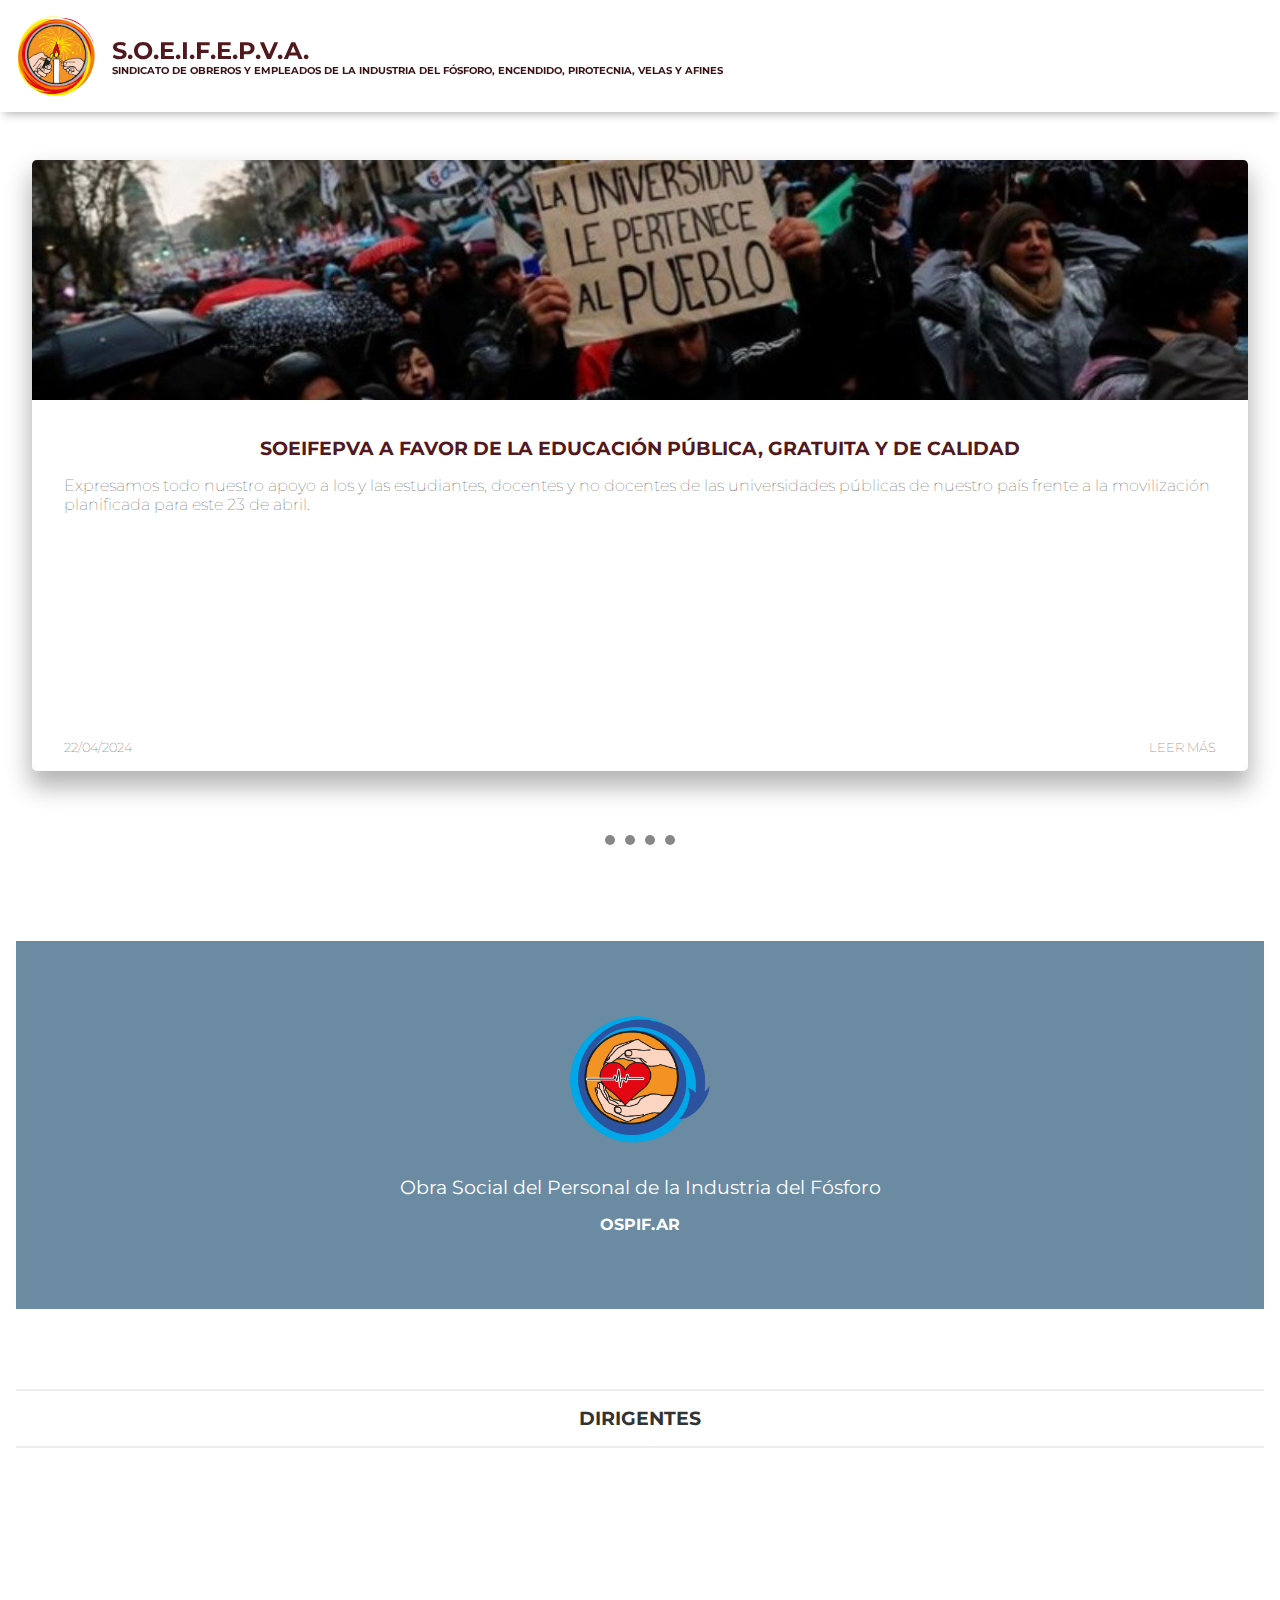
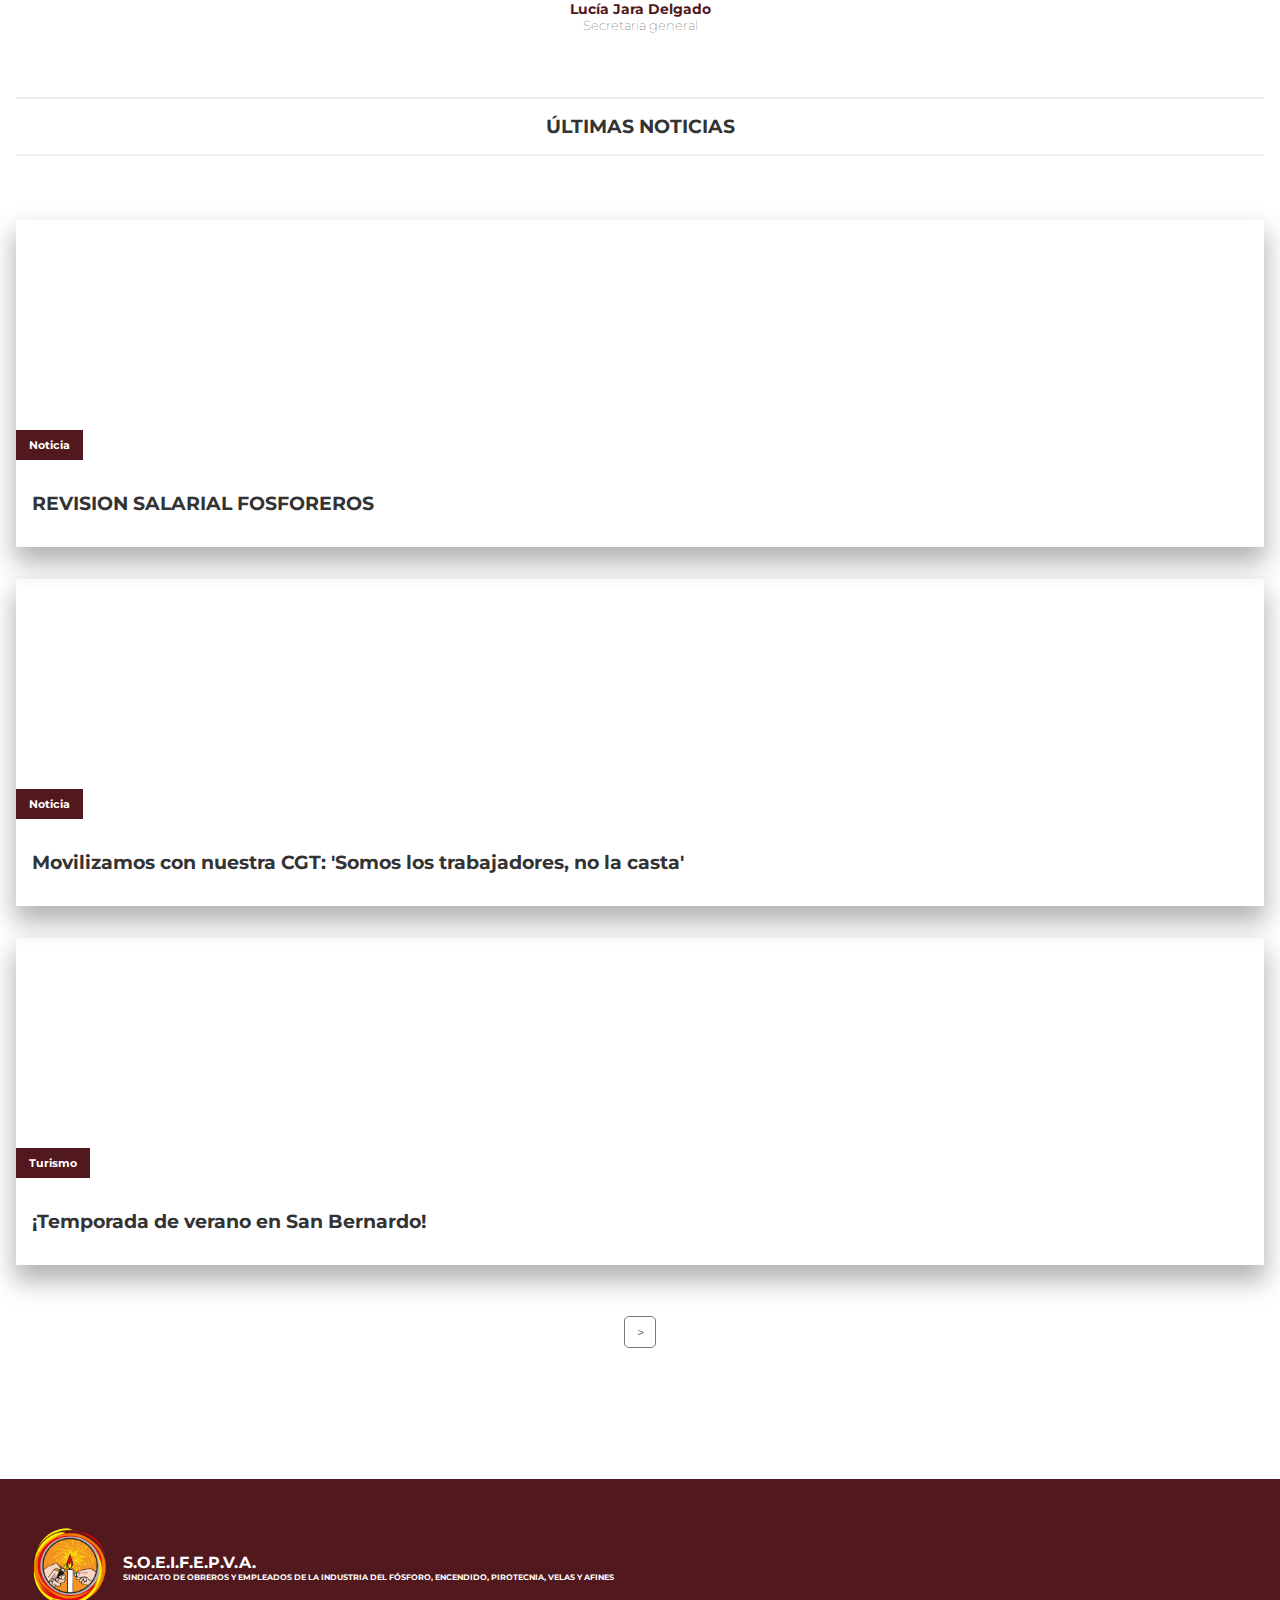
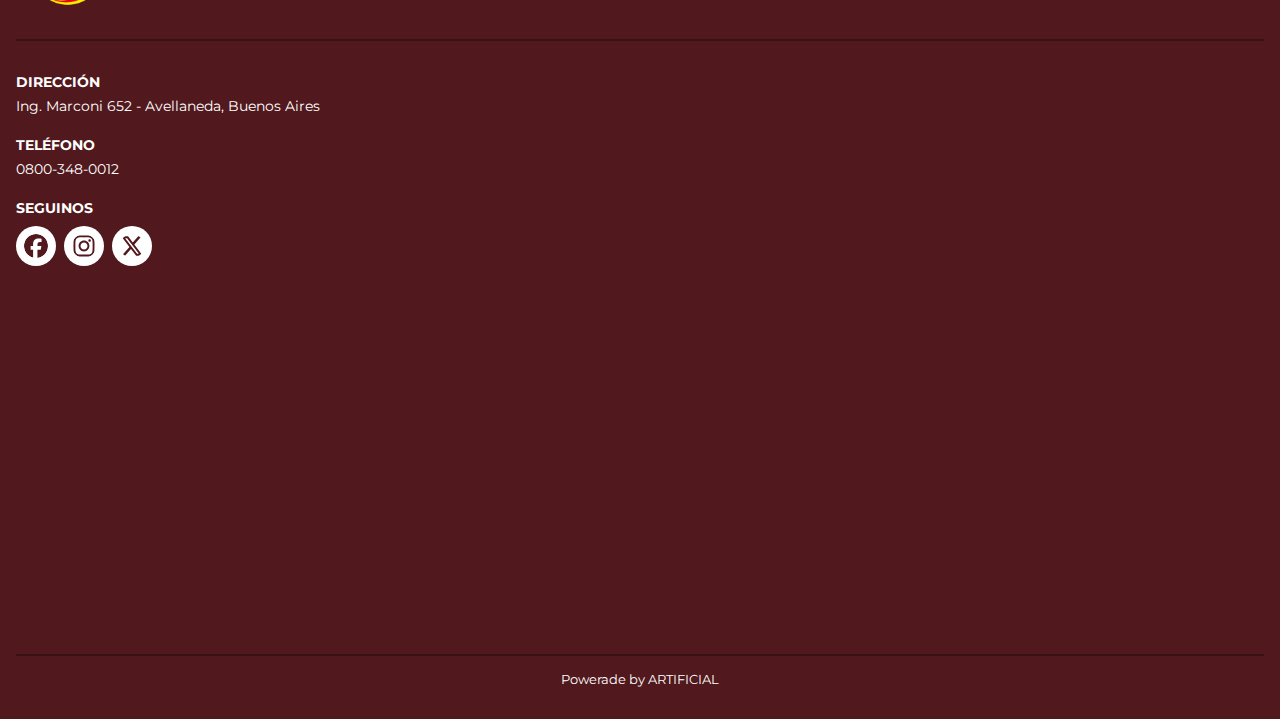
==== commit a35eee8d: "en proceso" ====
--- a/index.html
+++ b/index.html
@@ -13,7 +13,7 @@
 <body>
     <header>
             <a href="">
-                <img src="https://media.istockphoto.com/id/1323529010/es/vector/vector-de-fuego-aislado.jpg?s=1024x1024&w=is&k=20&c=1b2Uc6-0VOv-R_mFkENIFNDFlFs1jN2zq-QvPYzGN20=" alt="">
+                <img src="./resc/sindicato_redondo.png" alt="soeifepva">
                 <div class="header-title">
                     <h1>S.O.E.I.F.E.P.V.A.</h1>
                     <h2>Sindicato de Obreros y Empleados de la
@@ -30,7 +30,7 @@
         </section>
         <section class="banner">
             <a href=""><div class="obra-social">
-                <img src="https://media.istockphoto.com/id/1357548410/es/vector/coraz%C3%B3n-rojo-con-l%C3%ADnea-de-pulso-blanca-sobre-fondo-blanco-pulso-card%C3%ADaco-latido-del-coraz%C3%B3n.jpg?s=1024x1024&w=is&k=20&c=OjpCJ2uB02ipV2oucTz_nP0CpaB5dTTmd9_58GPriWg=" alt="">
+                <img src="./resc/ospif_redondo.png" alt="ospif">
                 <h3>Obra Social del Personal de la Industria del Fósforo</h3>
                 <h4>OSPIF.AR</h4>
             </div></a>
@@ -44,7 +44,7 @@
                 <h4>Lucía Jara Delgado</h4>
                 <p>Secretaria general</p>
             </div>
-            <div class="dirigentes-container-dobles">
+            <!-- <div class="dirigentes-container-dobles">
                 <div class="dirigente">
                     <div class="dirigente-img"></div>
                     <h4>Alejandro Rojas</h4>
@@ -67,7 +67,7 @@
                     <h4>Oscar Ringler</h4>
                     <p>Secretario de algo</p>
                 </div>
-            </div>
+            </div> -->
         </section>
         <section class="ultimas-noticias">
             <div class="ultimas-noticias-title">
@@ -85,7 +85,7 @@
     <footer>
         <section class="footer-logo">
             <a href="">
-                <img src="https://media.istockphoto.com/id/1323529010/es/vector/vector-de-fuego-aislado.jpg?s=1024x1024&w=is&k=20&c=1b2Uc6-0VOv-R_mFkENIFNDFlFs1jN2zq-QvPYzGN20=" alt="">
+                <img src="./resc/sindicato_redondo.png" alt="soeifepva">
                 <div class="footer-logo-title">
                     <h5>S.O.E.I.F.E.P.V.A.</h5>
                     <h6>Sindicato de Obreros y Empleados de la
--- a/styles/index.css
+++ b/styles/index.css
@@ -4,8 +4,8 @@
 :root {
     --dark-gray: #797979;
     --light-gray: #ededed;
-    --primary-color: #35589a;
-    --primary-color-dark: #31518d;
+    --primary-color: #51181d;
+    --primary-color-dark: #391014;
     --black: #333;
     --white: #fff;
 }
@@ -57,7 +57,6 @@
     width: 5rem;
     object-fit: cover;
 }
-
 .header-title h1 {
     font-size: 1.5rem;
     color: var(--primary-color);
@@ -66,6 +65,7 @@
 .header-title h2 {
     font-size: .6rem;
     text-transform: uppercase;
+    color: var(--primary-color-dark);
 }
 
 /*END HEADER*/
@@ -168,11 +168,7 @@
 .obra-social{
     height: 100%;
     width: 100%;
-    /* background-image: url("https://placehold.co/1600x1600");
-    background-position: center;
-    background-repeat: no-repeat;
-    background-size: cover; */
-    background-color: #35589a;
+    background-color: #6b8ba2;
     display: flex;
     flex-direction: column;
     align-items: center;
@@ -180,8 +176,7 @@
     padding: 3rem;
 }
 .obra-social img{
-    height: 10rem;
-    width: 10rem;
+    height: 8rem;
     border-radius: 100%;
 }
 .obra-social h3{
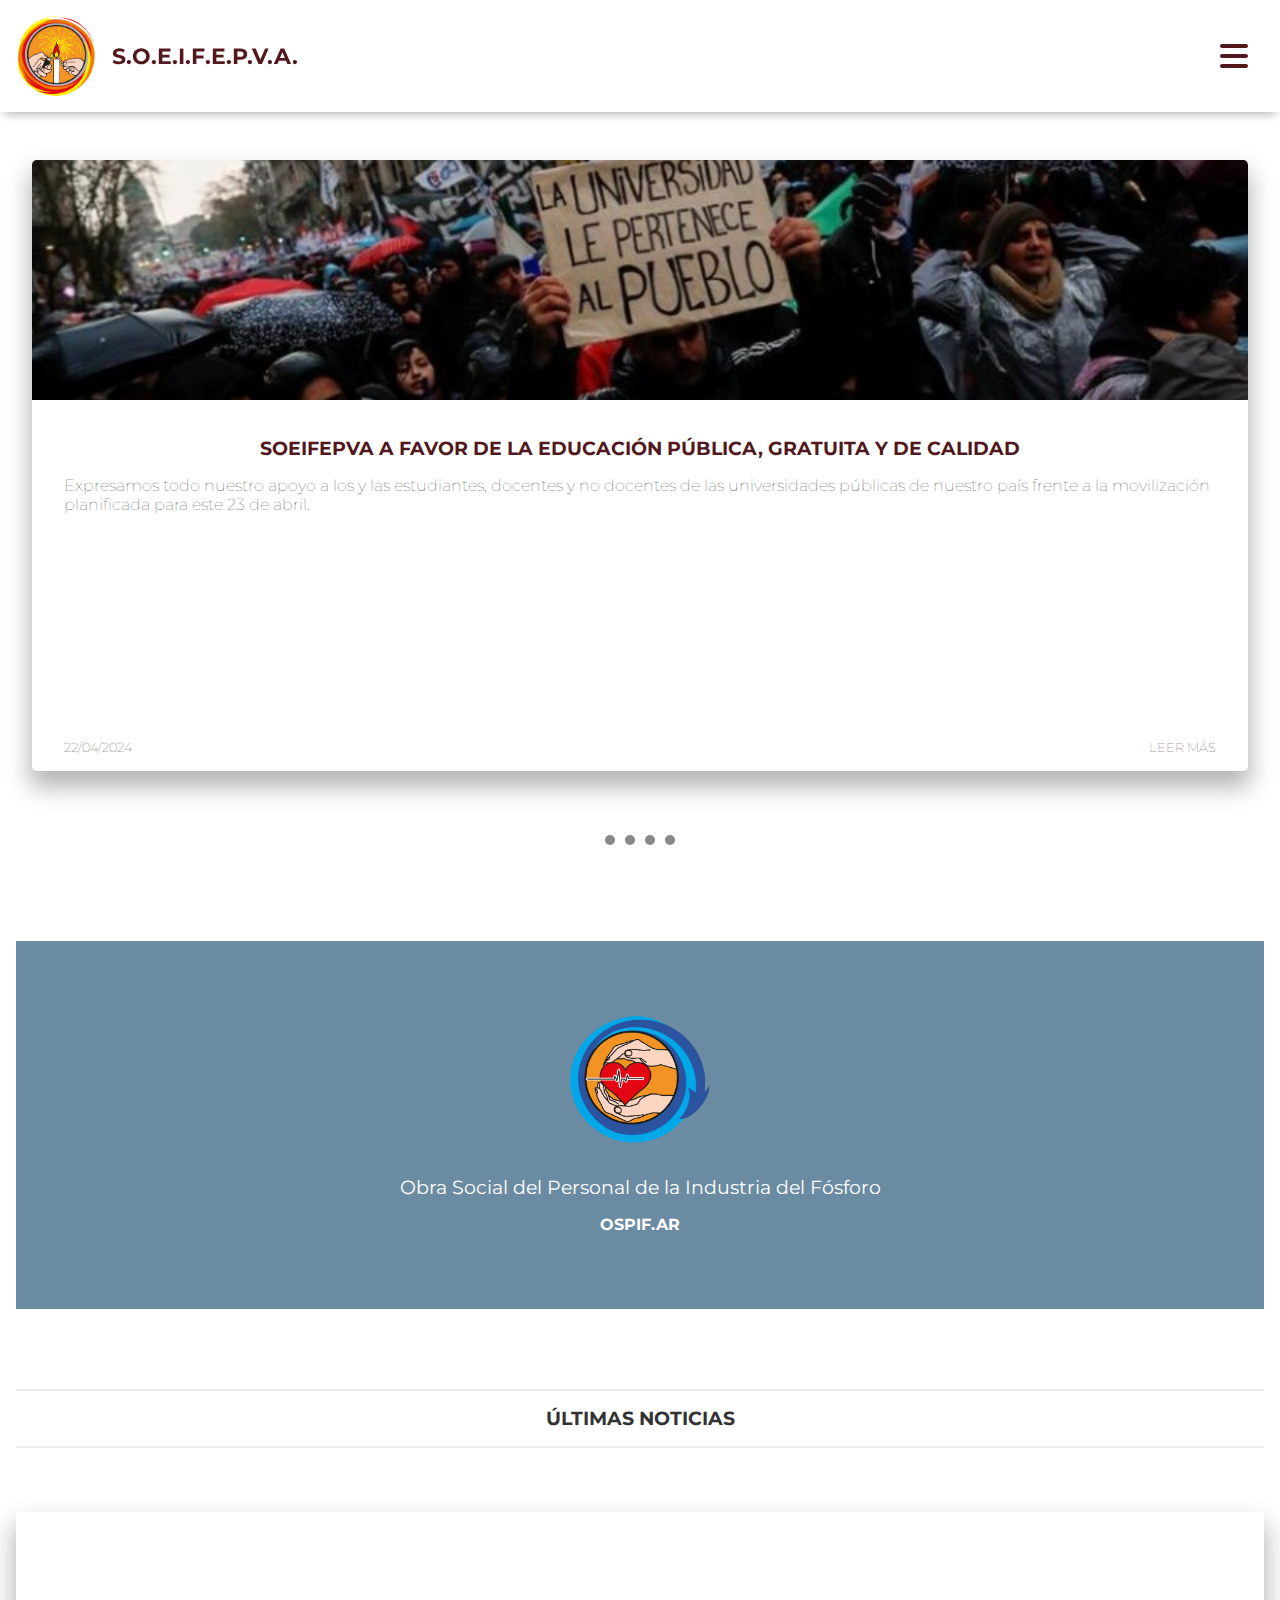
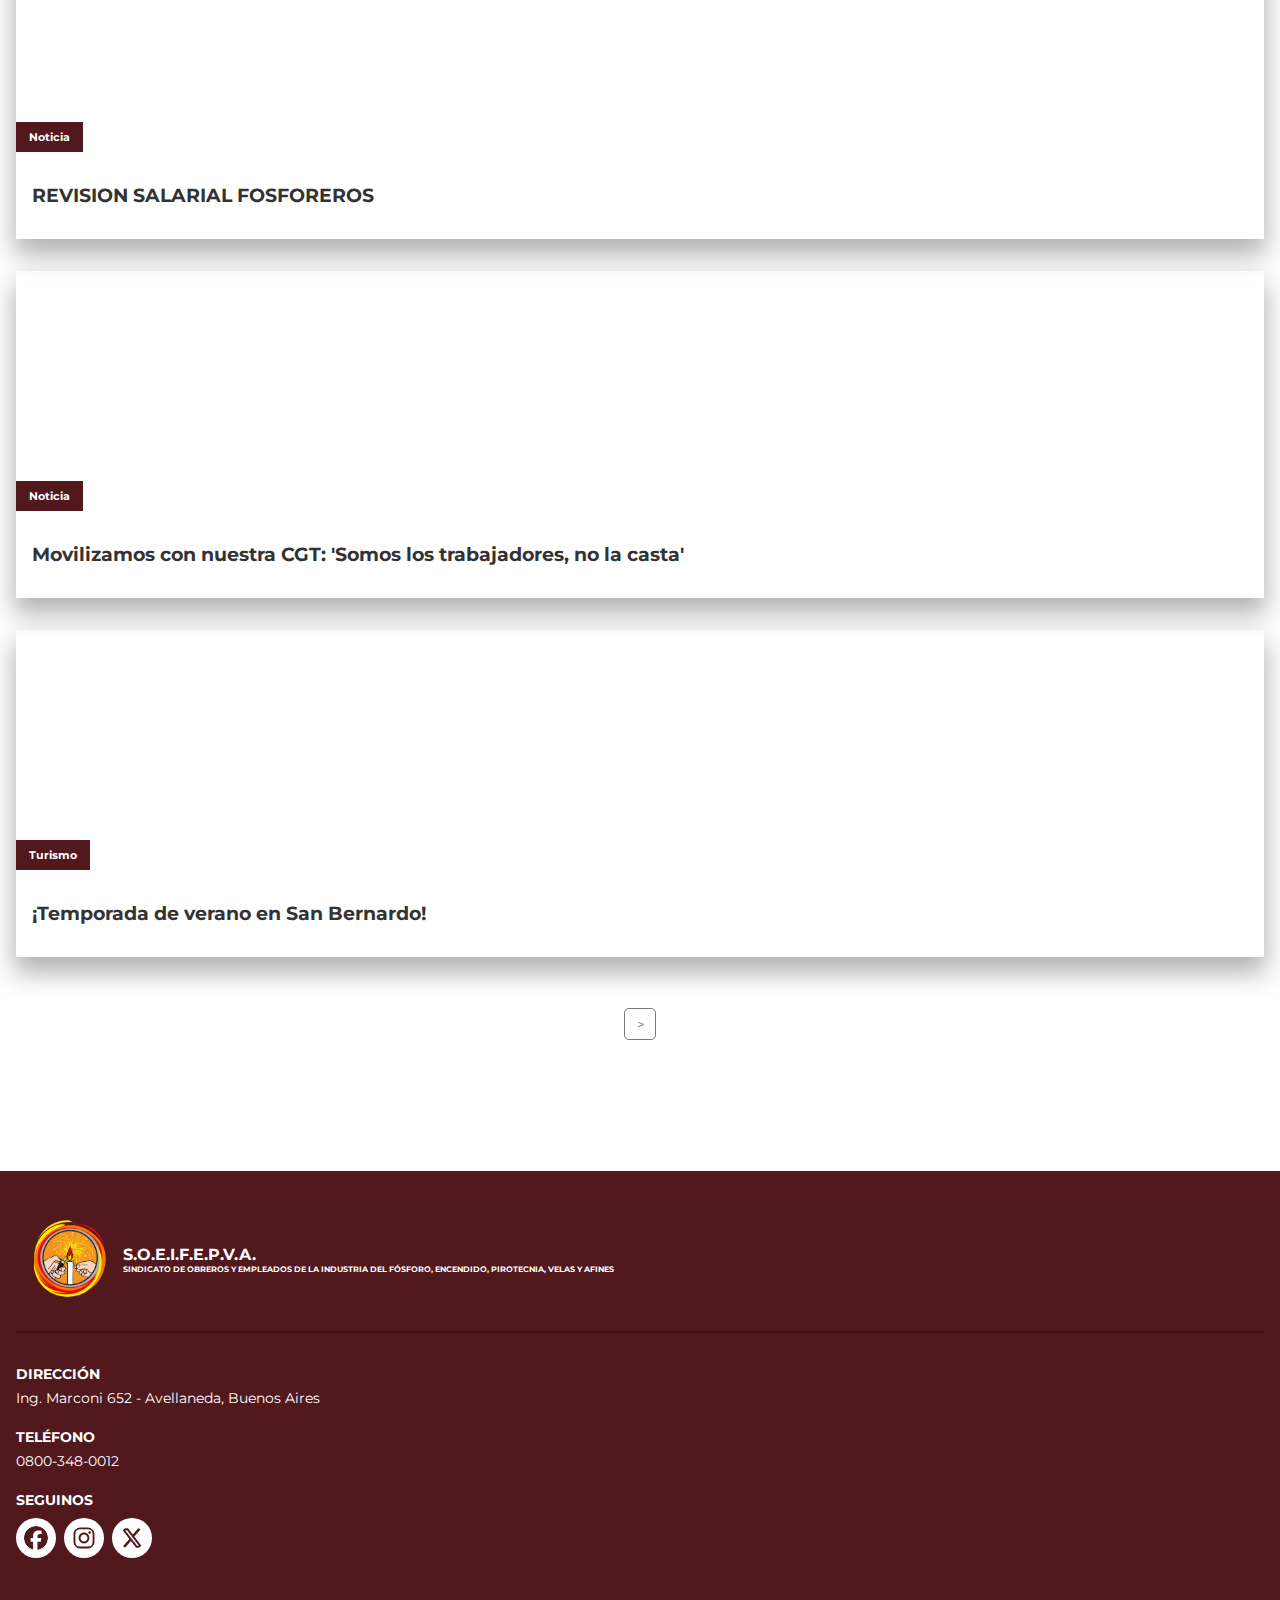
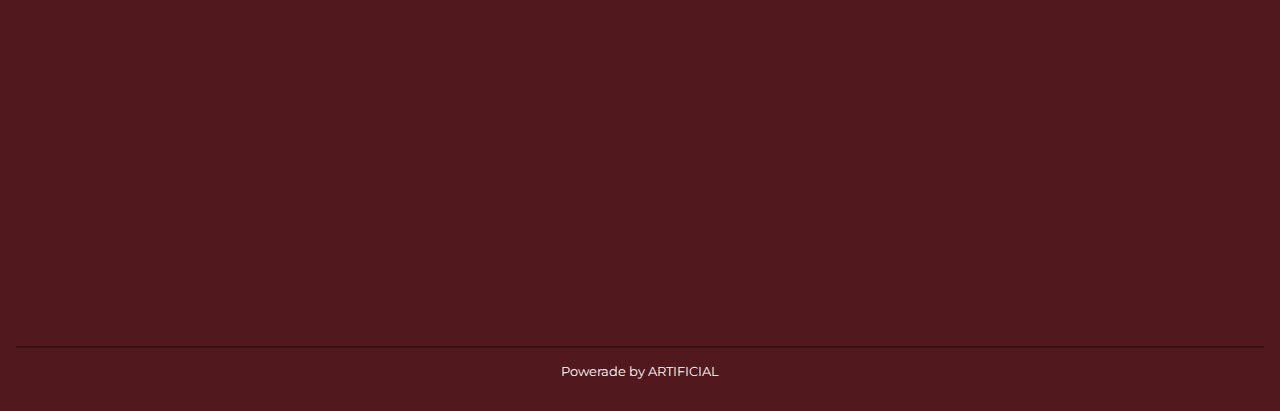
==== commit 6f57eaef: "del trabajo a casa" ====
--- a/index.html
+++ b/index.html
@@ -16,11 +16,10 @@
                 <img src="./resc/sindicato_redondo.png" alt="soeifepva">
                 <div class="header-title">
                     <h1>S.O.E.I.F.E.P.V.A.</h1>
-                    <h2>Sindicato de Obreros y Empleados de la
-                        Industria del Fósforo, Encendido, Pirotecnia, Velas
-                        y Afines</h2>
+                    
                 </div>
             </a>
+            <svg xmlns="http://www.w3.org/2000/svg" viewBox="0 0 448 512"><!--!Font Awesome Free 6.5.2 by @fontawesome - https://fontawesome.com License - https://fontawesome.com/license/free Copyright 2024 Fonticons, Inc.--><path d="M0 96C0 78.3 14.3 64 32 64H416c17.7 0 32 14.3 32 32s-14.3 32-32 32H32C14.3 128 0 113.7 0 96zM0 256c0-17.7 14.3-32 32-32H416c17.7 0 32 14.3 32 32s-14.3 32-32 32H32c-17.7 0-32-14.3-32-32zM448 416c0 17.7-14.3 32-32 32H32c-17.7 0-32-14.3-32-32s14.3-32 32-32H416c17.7 0 32 14.3 32 32z"/></svg>
     </header>
     <main>
         <section class="hero">
@@ -35,40 +34,7 @@
                 <h4>OSPIF.AR</h4>
             </div></a>
         </section>
-        <section class="dirigentes-container">
-            <div class="dirigentes-container-title">
-                <h3>DIRIGENTES</h3>
-            </div>
-            <div class="dirigente">
-                <div class="dirigente-img secretario-general"></div>
-                <h4>Lucía Jara Delgado</h4>
-                <p>Secretaria general</p>
-            </div>
-            <!-- <div class="dirigentes-container-dobles">
-                <div class="dirigente">
-                    <div class="dirigente-img"></div>
-                    <h4>Alejandro Rojas</h4>
-                    <p>Secretario de algo</p>
-                </div>
-                <div class="dirigente">
-                    <div class="dirigente-img"></div>
-                    <h4>Héctor Gómez</h4>
-                    <p>Secretario de algo</p>
-                </div>
-            </div>
-            <div class="dirigentes-container-dobles">
-                <div class="dirigente">
-                    <div class="dirigente-img"></div>
-                    <h4>Víctor Gómez</h4>
-                    <p>Secretario de algo</p>
-                </div>
-                <div class="dirigente">
-                    <div class="dirigente-img"></div>
-                    <h4>Oscar Ringler</h4>
-                    <p>Secretario de algo</p>
-                </div>
-            </div> -->
-        </section>
+       
         <section class="ultimas-noticias">
             <div class="ultimas-noticias-title">
                 <h3>ÚLTIMAS NOTICIAS</h3>
--- a/styles/index.css
+++ b/styles/index.css
@@ -42,6 +42,9 @@
     width: 100%;
     z-index: 1000;
     background-color: var(--white);
+    display: flex;
+    align-items: center;
+    justify-content: space-between;
 }
 
 header a {
@@ -49,7 +52,11 @@
     align-items: center;
     justify-content: flex-start;
 }
-
+header svg{
+    height: 2rem;
+    fill: var(--primary-color);
+    margin-right: 1rem;
+}
 header a img {
     margin-right: 1rem;
     border-radius: 100%;
@@ -58,7 +65,7 @@
     object-fit: cover;
 }
 .header-title h1 {
-    font-size: 1.5rem;
+    font-size: 1.4rem;
     color: var(--primary-color);
 }
 
